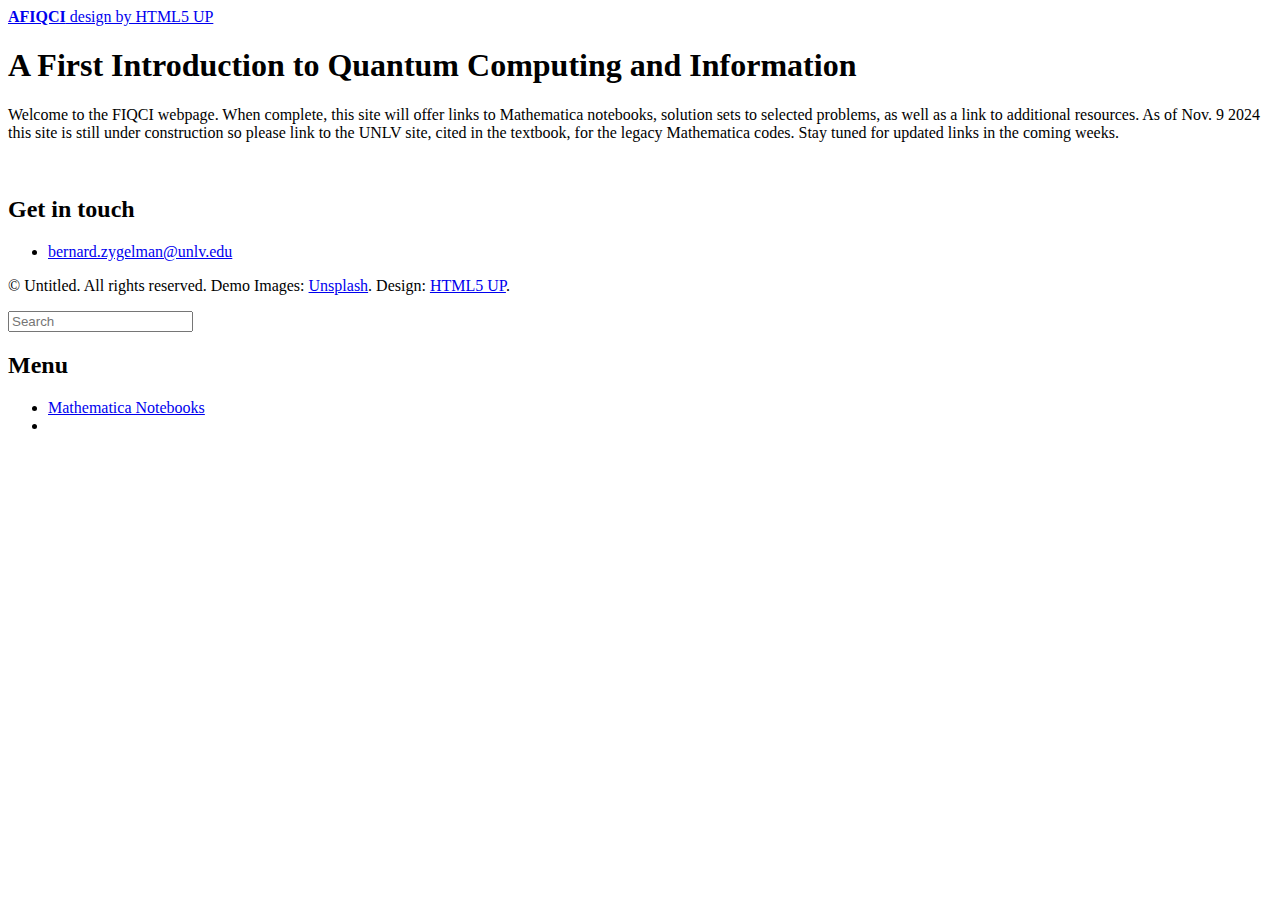
==== index.html @ 580a8ae7 "Add files via upload" ====
<!DOCTYPE HTML>
<!--
	Editorial by HTML5 UP
	html5up.net | @ajlkn
	Free for personal and commercial use under the CCA 3.0 license (html5up.net/license)
-->
<html>
	<head>
		<title>A First Introduction to Quantum Computing and Information</title>
		<meta charset="utf-8" />
		<meta name="viewport" content="width=device-width, initial-scale=1, user-scalable=no" />
		<link rel="stylesheet" href="assets/css/main.css" />
	</head>
	<body class="is-preload">

		<!-- Wrapper -->
			<div id="wrapper">

				<!-- Main -->
					<div id="main">
						<div class="inner">

							<!-- Header -->
								<header id="header">
									<a href="index.html" class="logo"><strong>AFIQCI</strong> design by HTML5 UP</a>
								</header>

							<!-- Banner -->
								<section id="banner">
									<div class="content">
										<header>
											<h1>A First Introduction to Quantum Computing and Information<br /></h1>
										<!--	<p>A free and fully responsive site template</p> -->
										</header>
										<p> Welcome to the FIQCI webpage. When complete, this site will offer links
											to Mathematica notebooks, solution sets to selected problems, 
											as well as a link to additional resources. As of Nov. 9 2024 this site is still under construction
											so please link to the UNLV site, cited in the textbook, for the legacy Mathematica codes. 
											Stay tuned for updated links in the coming weeks.
											</p>
								<!-- 		<ul class="actions">
											<li><a href="#" class="button big">Learn More</a></li>
										</ul> -->
									</div>
									<span class="image object">
										<img src="images/cover.png" alt="" />
									</span>
								</section>

							
								<section>
									<header class="major">
										<h2>Get in touch</h2>
									</header>
									<!-- <p>Sed varius enim lorem ullamcorper dolore aliquam aenean ornare velit lacus,
										 ac varius enim lorem ullamcorper dolore. Proin sed aliquam facilisis ante interdum. 
										 Sed nulla amet lorem feugiat tempus aliquam.</p> -->
									<ul class="contact">
										<li class="icon solid fa-envelope"><a href="#">bernard.zygelman@unlv.edu</a></li>
									</ul>
								</section>

							<!-- Footer -->
								<footer id="footer">
									<p class="copyright">&copy; Untitled. All rights reserved. Demo Images: <a href="https://unsplash.com">Unsplash</a>. Design: <a href="https://html5up.net">HTML5 UP</a>.</p>
								</footer>

						</div>
					</div>

			</div>
<!-- Sidebar -->
<div id="sidebar">
	<div class="inner">

		<!-- Search -->
			<section id="search" class="alt">
				<form method="post" action="#">
					<input type="text" name="query" id="query" placeholder="Search" />
				</form>
			</section>

		<!-- Menu -->
			<nav id="menu">
				<header class="major">
					<h2>Menu</h2>
				</header>
				<ul>
					<li><a href="index.html">Mathematica Notebooks</a></li>
					<li><a href="elements.html"></a></li>				
			</nav>
		<!-- Scripts -->
			<script src="assets/js/jquery.min.js"></script>
			<script src="assets/js/browser.min.js"></script>
			<script src="assets/js/breakpoints.min.js"></script>
			<script src="assets/js/util.js"></script>
			<script src="assets/js/main.js"></script>

	</body>
</html>
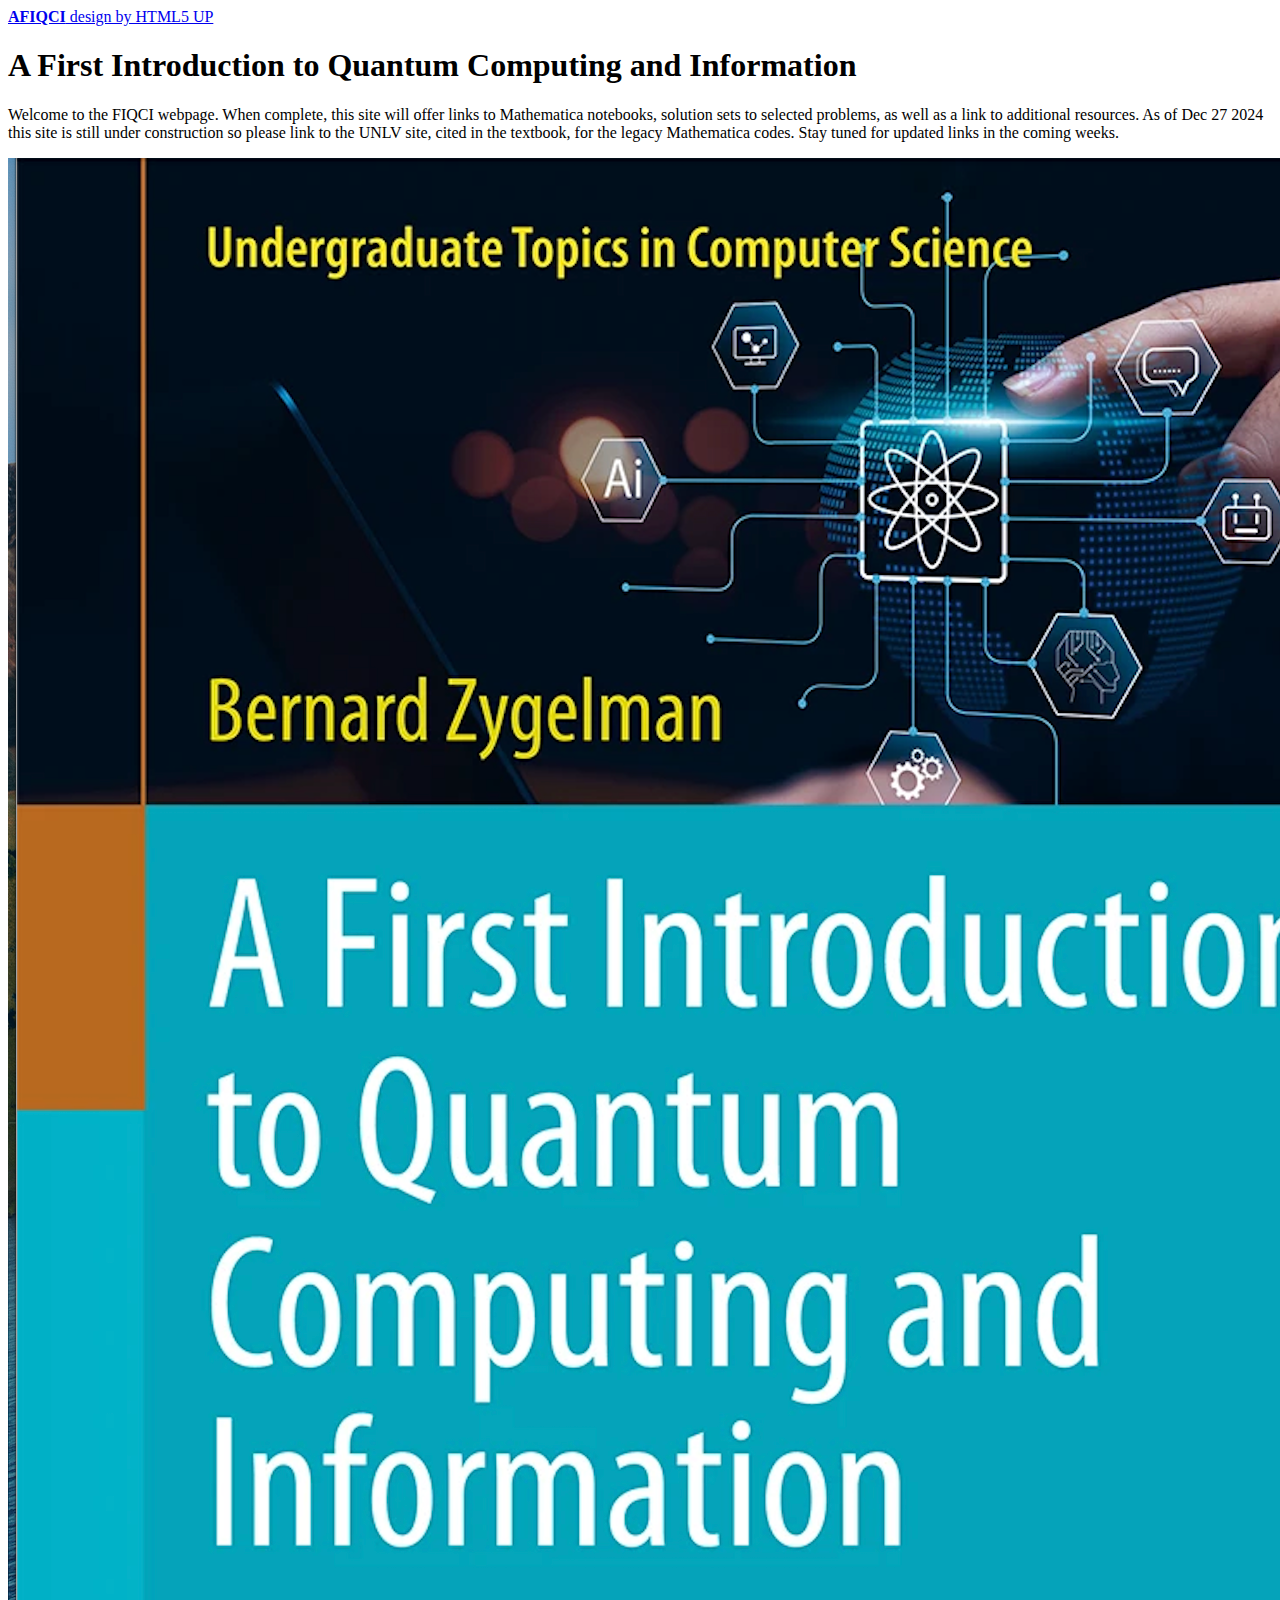
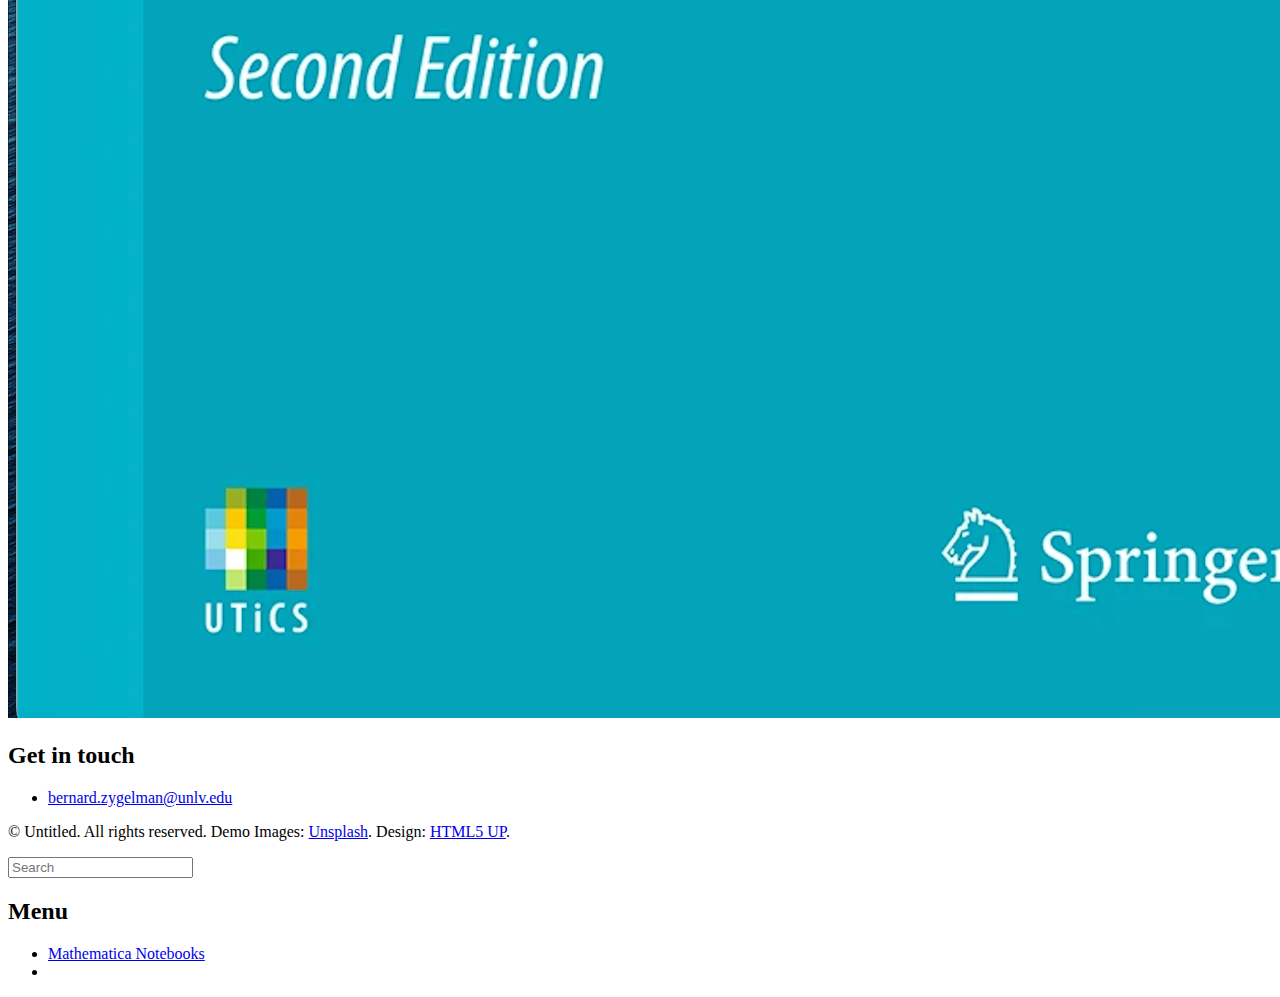
==== commit 39f814d9: "test" ====
--- a/index.html
+++ b/index.html
@@ -34,7 +34,7 @@
 										</header>
 										<p> Welcome to the FIQCI webpage. When complete, this site will offer links
 											to Mathematica notebooks, solution sets to selected problems, 
-											as well as a link to additional resources. As of Nov. 9 2024 this site is still under construction
+											as well as a link to additional resources. As of Dec 27 2024 this site is still under construction
 											so please link to the UNLV site, cited in the textbook, for the legacy Mathematica codes. 
 											Stay tuned for updated links in the coming weeks.
 											</p>
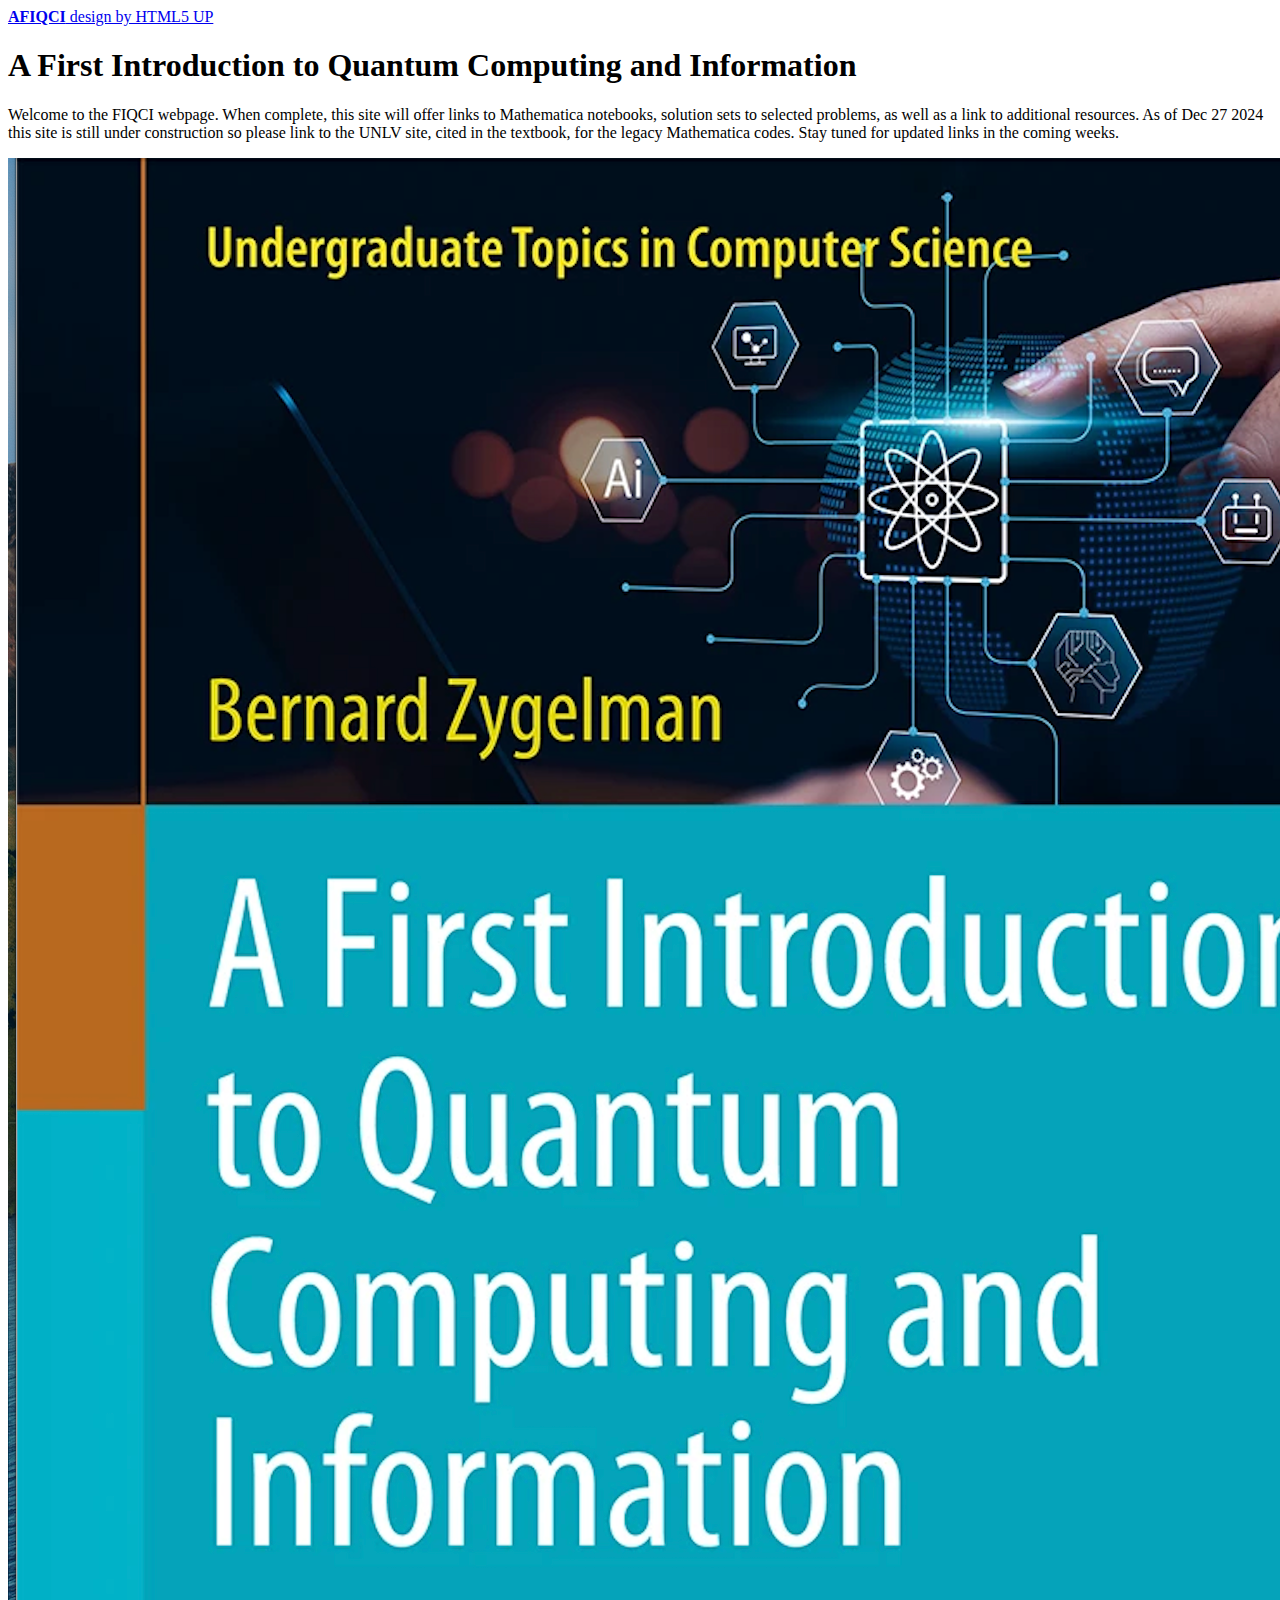
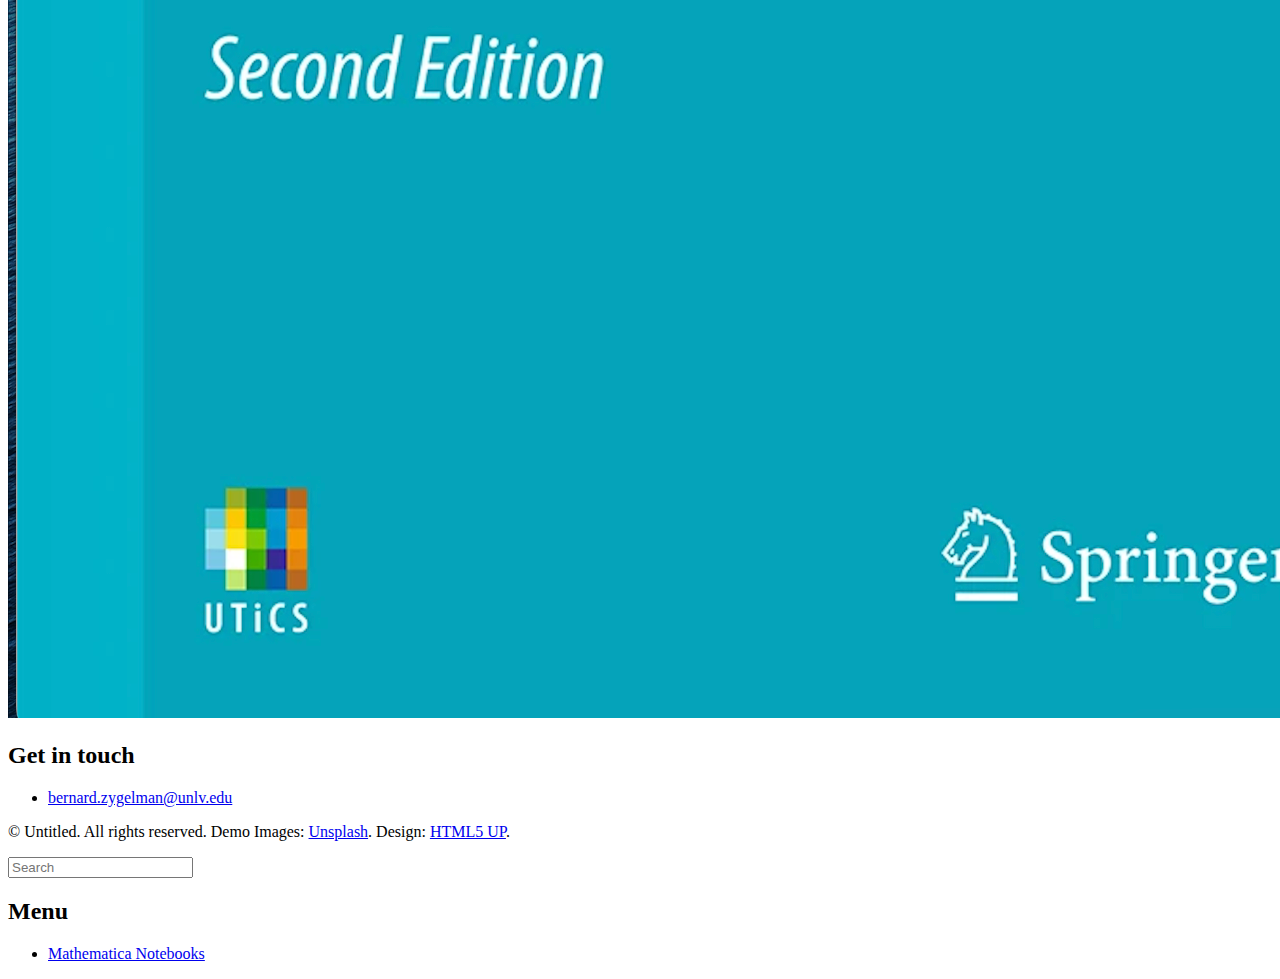
==== commit 1b88fedc: "Update index.html" ====
--- a/index.html
+++ b/index.html
@@ -86,8 +86,8 @@
 					<h2>Menu</h2>
 				</header>
 				<ul>
-					<li><a href="index.html">Mathematica Notebooks</a></li>
-					<li><a href="elements.html"></a></li>				
+				 <!-- <li><a href="index.html">Mathematica Notebooks</a></li> -->
+				 <li><a href="notebooks/index.html">Mathematica Notebooks</a></li>				
 			</nav>
 		<!-- Scripts -->
 			<script src="assets/js/jquery.min.js"></script>
